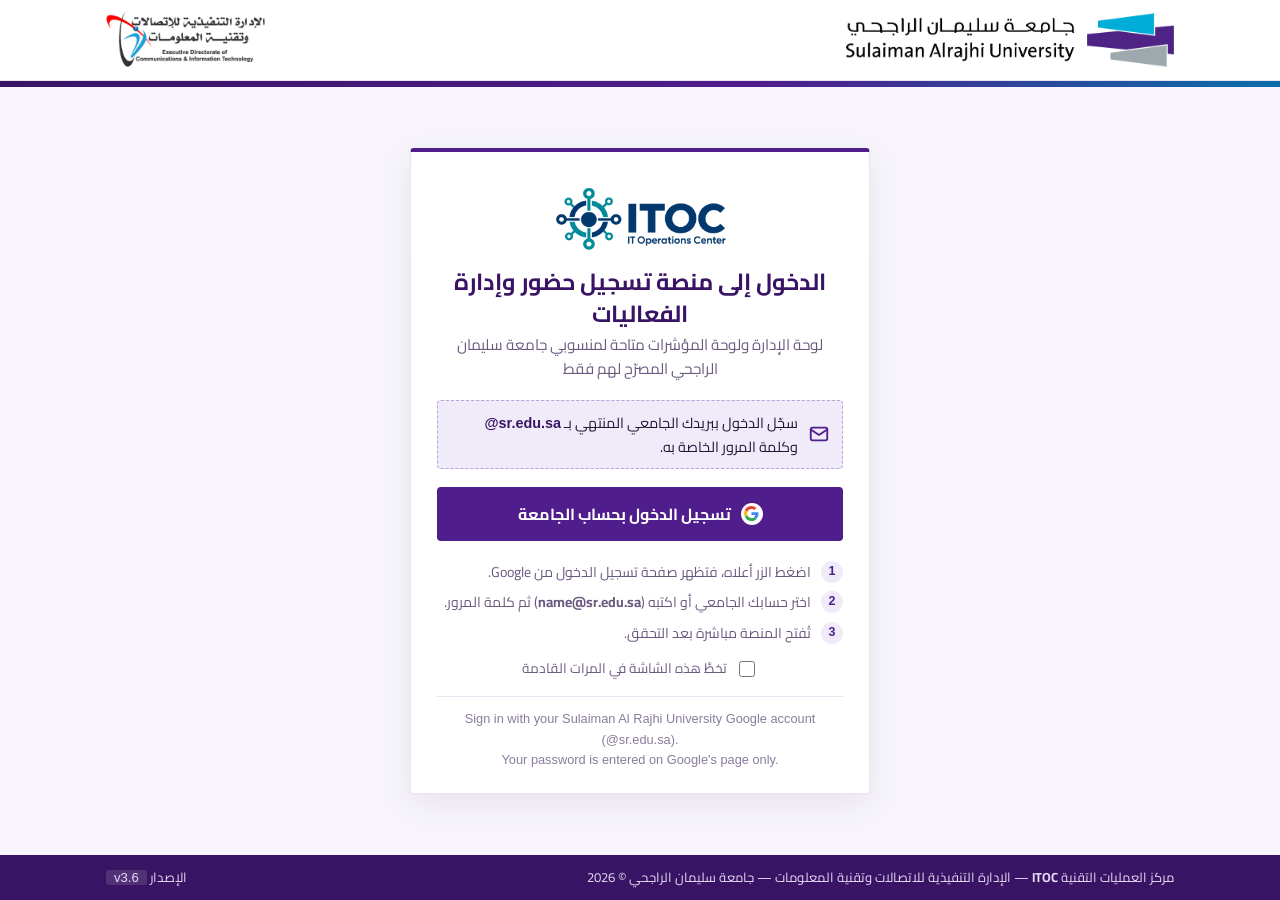
==== index.html @ d0f88512 "Add files via upload" ====
<!DOCTYPE html>
<html lang="ar" dir="rtl">
<head>
<meta charset="utf-8">
<meta name="viewport" content="width=device-width, initial-scale=1">
<meta name="version" content="3.6">
<title>تسجيل الدخول</title>
<link rel="icon" type="image/png" href="[data-uri]">
<link rel="preconnect" href="https://fonts.googleapis.com">
<link rel="preconnect" href="https://fonts.gstatic.com" crossorigin>
<link href="https://fonts.googleapis.com/css2?family=Cairo:wght@400;600;700;800&display=swap" rel="stylesheet">
<script>
  /* ▼▼▼ CONFIG — change per platform ▼▼▼ */
  var CONFIG = {
    WEB_APP_URL: "https://script.google.com/a/macros/sr.edu.sa/s/AKfycbz60Cf78S2Sr-kqqNytnZ51T4d-KA9jOjfLi05juL3gkk7K8-LDdbdSPSWmpkz78Y5x/exec",   // Apps Script deployment "Anyone within Sulaiman Al Rajhi University" (…/exec)
    TITLE:       "الدخول إلى منصة تسجيل حضور وإدارة الفعاليات",
    SUBTITLE:    "لوحة الإدارة ولوحة المؤشرات متاحة لمنسوبي جامعة سليمان الراجحي المصرّح لهم فقط",
    LOGO:        "[data-uri]",
    VERSION:     "3.6",
    KEY:         "events"                           // used for "skip next time"
  };
  /* ▲▲▲ CONFIG ▲▲▲ */
  var WEB_APP_URL = CONFIG.WEB_APP_URL;

  /* "Skip this screen next time" — per-browser preference; open with #login to show this screen again */
  (function () {
    try {
      if (location.hash !== "#login" && localStorage.getItem(CONFIG.KEY + "_skip_intro") === "1" && /^https:\/\/script\.google\.com\//.test(WEB_APP_URL)) location.replace(WEB_APP_URL);
    } catch (e) {}
  })();
</script>
<style>
:root{
  --purple:#501e8c; --purple-dark:#3a1464; --purple-light:#f0ebf8;
  --blue:#0a6eaa; --teal:#0a8a96; --bg:#f7f5fb; --ink:#241436; --muted:#6b5a80;
  --border:rgba(80,30,140,.12); --radius:4px;
}
*{box-sizing:border-box}
html,body{height:100%}
body{margin:0;display:flex;flex-direction:column;min-height:100vh;background:var(--bg);color:var(--ink);font-family:"Cairo",Tahoma,Arial,sans-serif;line-height:1.6}
.container{max-width:1100px;margin:0 auto;padding:0 16px;width:100%}

/* Official header band: SRU right, ICTD left */
.band{background:#fff;border-bottom:1px solid var(--border)}
.band .container{display:flex;align-items:center;justify-content:space-between;gap:16px;padding-top:10px;padding-bottom:10px}
.band img{display:block;height:54px;width:auto;max-width:44vw;object-fit:contain}
.band .ictd{height:60px}
.bar{height:6px;background:linear-gradient(90deg,var(--purple-dark),var(--purple) 60%,var(--blue))}

main{flex:1;display:grid;place-items:center;padding:32px 16px}
.card{width:100%;max-width:460px;background:#fff;border:1px solid var(--border);border-top:4px solid var(--purple);border-radius:var(--radius);padding:28px 26px 22px;box-shadow:0 10px 30px rgba(58,20,100,.08);text-align:center}
.card .logo{height:78px;width:auto;margin:0 auto 8px;display:block}
h1{margin:6px 0 4px;font-size:1.45rem;color:var(--purple-dark);line-height:1.35}
.sub{margin:0 0 18px;color:var(--muted);font-size:.95rem}

.domain{display:flex;align-items:center;gap:10px;background:var(--purple-light);border:1px dashed rgba(80,30,140,.35);border-radius:var(--radius);padding:10px 12px;margin-bottom:18px;text-align:right}
.domain svg{flex:none;width:22px;height:22px;color:var(--purple)}
.domain b{font-family:Arial,sans-serif;direction:ltr;unicode-bidi:isolate;color:var(--purple-dark)}
.domain span{font-size:.9rem}

.btn{display:flex;align-items:center;justify-content:center;gap:10px;width:100%;background:var(--purple);color:#fff;text-decoration:none;font:700 1rem "Cairo",Tahoma,Arial,sans-serif;padding:12px 16px;border-radius:var(--radius);border:0;cursor:pointer;transition:background .15s}
.btn:hover,.btn:focus-visible{background:var(--purple-dark);outline:none}
.btn .g{width:22px;height:22px;background:#fff;border-radius:50%;display:grid;place-items:center;flex:none}
.btn .g svg{width:15px;height:15px}

.steps{list-style:none;margin:20px 0 4px;padding:0;text-align:right;font-size:.88rem;color:var(--muted)}
.steps li{display:flex;gap:10px;align-items:flex-start;margin-bottom:8px}
.steps .n{flex:none;width:22px;height:22px;border-radius:50%;background:var(--purple-light);color:var(--purple);font-weight:800;font-size:.78rem;display:grid;place-items:center;font-family:Arial,sans-serif}

.skip{display:flex;align-items:center;justify-content:center;gap:8px;margin-top:14px;font-size:.85rem;color:var(--muted);cursor:pointer;user-select:none}
.skip input{accent-color:var(--purple);width:16px;height:16px}

.en{margin-top:16px;padding-top:12px;border-top:1px solid var(--border);direction:ltr;font-size:.8rem;color:#8a7c9c;font-family:Arial,sans-serif}

footer{background:var(--purple-dark);color:#e6dcf5;font-size:.82rem}
footer .container{display:flex;flex-wrap:wrap;gap:6px 16px;justify-content:space-between;padding-top:12px;padding-bottom:12px}
footer .ver{font-family:Arial,sans-serif;background:rgba(255,255,255,.12);padding:0 8px;border-radius:3px}

@media (max-width:520px){
  .band img{height:38px}.band .ictd{height:44px}
  .card{padding:22px 18px 18px}
  .card .logo{height:62px}
  h1{font-size:1.25rem}
}
</style>
</head>
<body>

<div class="band">
  <div class="container">
    <img src="[data-uri]" alt="جامعة سليمان الراجحي | Sulaiman Alrajhi University">
    <img class="ictd" src="[data-uri]" alt="الإدارة التنفيذية للاتصالات وتقنية المعلومات">
  </div>
</div>
<div class="bar"></div>

<main>
  <div class="card">
    <img class="logo" id="appLogo" src="[data-uri]" alt="">
    <h1 id="appTitle"></h1>
    <p class="sub" id="appSub"></p>

    <div class="domain">
      <svg viewBox="0 0 24 24" fill="none" stroke="currentColor" stroke-width="2" stroke-linecap="round" stroke-linejoin="round" aria-hidden="true"><rect x="3" y="5" width="18" height="14" rx="2"/><path d="m3 7 9 6 9-6"/></svg>
      <span>سجّل الدخول ببريدك الجامعي المنتهي بـ <b>@sr.edu.sa</b> وكلمة المرور الخاصة به.</span>
    </div>

    <a class="btn" id="go" href="#">
      <span class="g" aria-hidden="true">
        <svg viewBox="0 0 48 48"><path fill="#EA4335" d="M24 9.5c3.5 0 6.6 1.2 9.1 3.6l6.8-6.8C35.8 2.4 30.3 0 24 0 14.6 0 6.6 5.4 2.7 13.3l7.9 6.2C12.5 13.6 17.8 9.5 24 9.5z"/><path fill="#4285F4" d="M46.1 24.5c0-1.6-.1-3.1-.4-4.5H24v9h12.4c-.5 2.9-2.2 5.3-4.6 6.9l7.4 5.8c4.3-4 6.9-9.9 6.9-17.2z"/><path fill="#FBBC05" d="M10.6 28.5c-.5-1.4-.8-2.9-.8-4.5s.3-3.1.8-4.5l-7.9-6.2C1 16.6 0 20.2 0 24s1 7.4 2.7 10.7l7.9-6.2z"/><path fill="#34A853" d="M24 48c6.5 0 11.9-2.1 15.9-5.8l-7.4-5.8c-2.1 1.4-4.8 2.3-8.5 2.3-6.2 0-11.5-4.1-13.4-9.8l-7.9 6.2C6.6 42.6 14.6 48 24 48z"/></svg>
      </span>
      تسجيل الدخول بحساب الجامعة
    </a>

    <ol class="steps">
      <li><span class="n">1</span><span>اضغط الزر أعلاه، فتظهر صفحة تسجيل الدخول من Google.</span></li>
      <li><span class="n">2</span><span>اختر حسابك الجامعي أو اكتبه (<b dir="ltr">name@sr.edu.sa</b>) ثم كلمة المرور.</span></li>
      <li><span class="n">3</span><span>تُفتح المنصة مباشرة بعد التحقق.</span></li>
    </ol>

    <label class="skip"><input type="checkbox" id="skip"> تخطَّ هذه الشاشة في المرات القادمة</label>

    <div class="en">Sign in with your Sulaiman Al Rajhi University Google account (@sr.edu.sa).<br>Your password is entered on Google's page only.</div>
  </div>
</main>

<footer>
  <div class="container">
    <div>مركز العمليات التقنية <b dir="ltr">ITOC</b> — الإدارة التنفيذية للاتصالات وتقنية المعلومات — جامعة سليمان الراجحي © 2026</div>
    <div>الإصدار <span class="ver" dir="ltr" id="appVer"></span></div>
  </div>
</footer>

<script>
  var go = document.getElementById("go"), skip = document.getElementById("skip");
  if (!/^https:\/\/script\.google\.com\//.test(WEB_APP_URL)) {
    go.removeAttribute("href"); go.style.opacity = ".6"; go.style.cursor = "not-allowed";
    go.insertAdjacentHTML("afterend", '<p style="color:#b3261e;font-size:.85rem;margin:8px 0 0">لم يُضبط رابط المنصة بعد — ضع رابط النشر الآمن في CONFIG.WEB_APP_URL داخل index.html.</p>');
  } else go.href = WEB_APP_URL;
  document.title = CONFIG.TITLE + " | SRU";
  document.getElementById("appTitle").textContent = CONFIG.TITLE;
  document.getElementById("appSub").textContent = CONFIG.SUBTITLE;
  document.getElementById("appLogo").src = CONFIG.LOGO;
  document.getElementById("appVer").textContent = "v" + CONFIG.VERSION;
  var SKIP_KEY = CONFIG.KEY + "_skip_intro";
  try { skip.checked = localStorage.getItem(SKIP_KEY) === "1"; } catch (e) {}
  skip.addEventListener("change", function () {
    try { skip.checked ? localStorage.setItem(SKIP_KEY, "1") : localStorage.removeItem(SKIP_KEY); } catch (e) {}
  });
</script>
</body>
</html>
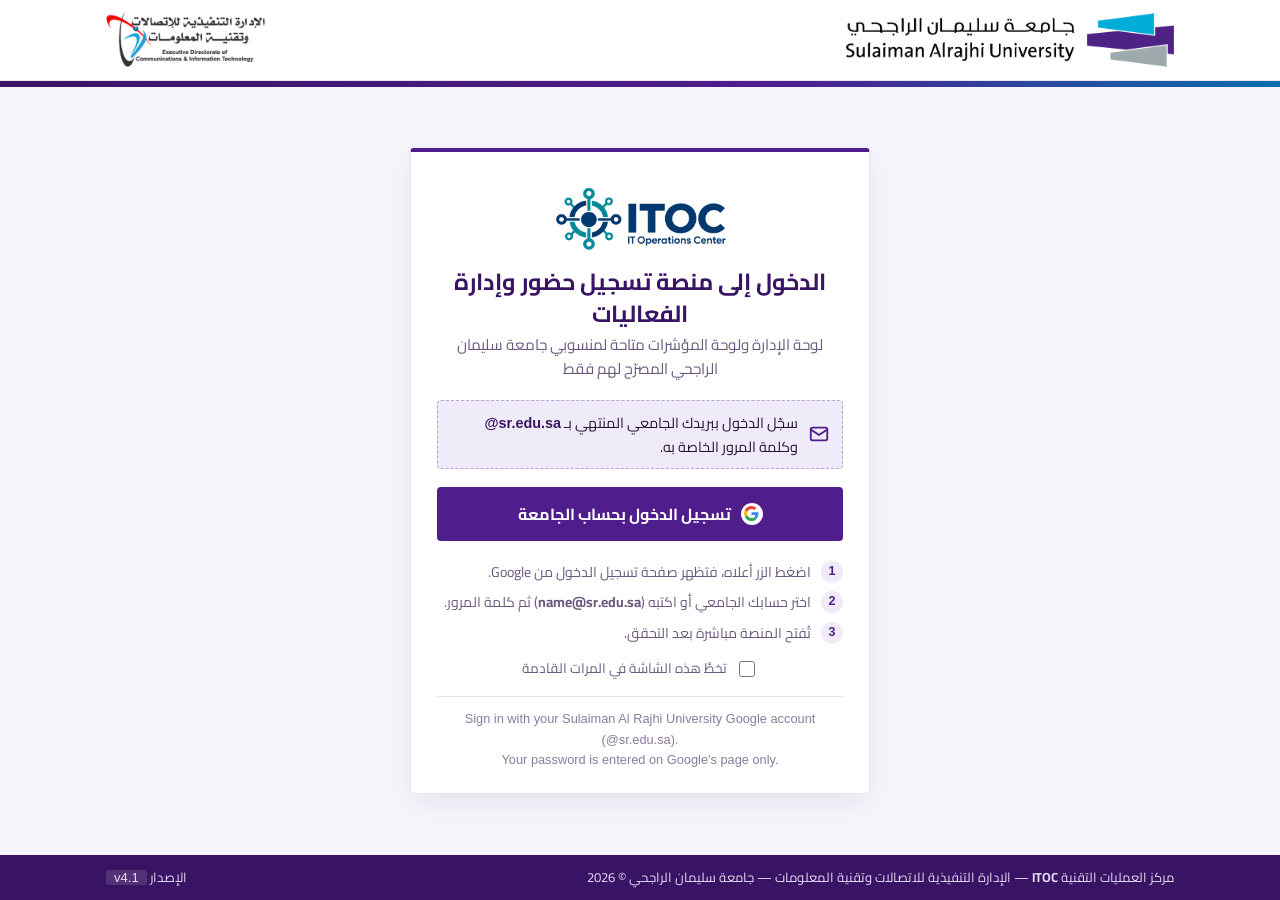
==== commit 4deb1d26: "Add files via upload" ====
--- a/index.html
+++ b/index.html
@@ -3,7 +3,7 @@
 <head>
 <meta charset="utf-8">
 <meta name="viewport" content="width=device-width, initial-scale=1">
-<meta name="version" content="3.6">
+<meta name="version" content="4.1">
 <title>تسجيل الدخول</title>
 <link rel="icon" type="image/png" href="[data-uri]">
 <link rel="preconnect" href="https://fonts.googleapis.com">
@@ -16,7 +16,7 @@
     TITLE:       "الدخول إلى منصة تسجيل حضور وإدارة الفعاليات",
     SUBTITLE:    "لوحة الإدارة ولوحة المؤشرات متاحة لمنسوبي جامعة سليمان الراجحي المصرّح لهم فقط",
     LOGO:        "[data-uri]",
-    VERSION:     "3.6",
+    VERSION:     "4.1",
     KEY:         "events"                           // used for "skip next time"
   };
   /* ▲▲▲ CONFIG ▲▲▲ */
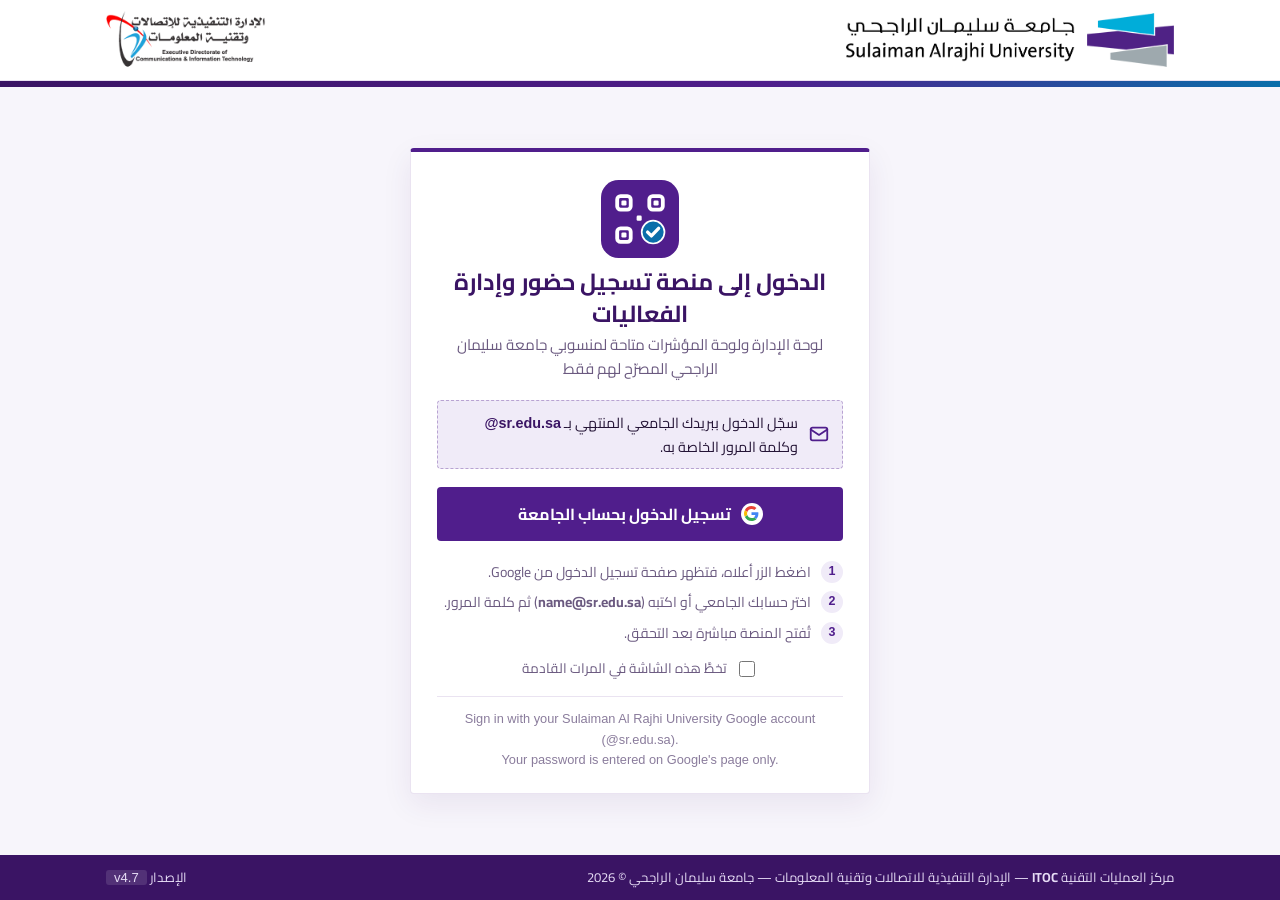
==== commit 99a0b2fc: "Add files via upload" ====
--- a/index.html
+++ b/index.html
@@ -3,9 +3,10 @@
 <head>
 <meta charset="utf-8">
 <meta name="viewport" content="width=device-width, initial-scale=1">
-<meta name="version" content="4.1">
+<meta name="version" content="4.7">
 <title>تسجيل الدخول</title>
-<link rel="icon" type="image/png" href="[data-uri]">
+<link rel="icon" type="image/svg+xml" href="[data-uri]">
+<link rel="apple-touch-icon" href="apple-touch-icon.png">
 <link rel="preconnect" href="https://fonts.googleapis.com">
 <link rel="preconnect" href="https://fonts.gstatic.com" crossorigin>
 <link href="https://fonts.googleapis.com/css2?family=Cairo:wght@400;600;700;800&display=swap" rel="stylesheet">
@@ -15,8 +16,8 @@
     WEB_APP_URL: "https://script.google.com/a/macros/sr.edu.sa/s/AKfycbz60Cf78S2Sr-kqqNytnZ51T4d-KA9jOjfLi05juL3gkk7K8-LDdbdSPSWmpkz78Y5x/exec",   // Apps Script deployment "Anyone within Sulaiman Al Rajhi University" (…/exec)
     TITLE:       "الدخول إلى منصة تسجيل حضور وإدارة الفعاليات",
     SUBTITLE:    "لوحة الإدارة ولوحة المؤشرات متاحة لمنسوبي جامعة سليمان الراجحي المصرّح لهم فقط",
-    LOGO:        "[data-uri]",
-    VERSION:     "4.1",
+    LOGO:        "[data-uri]",
+    VERSION:     "4.7",
     KEY:         "events"                           // used for "skip next time"
   };
   /* ▲▲▲ CONFIG ▲▲▲ */
@@ -96,7 +97,7 @@
 
 <main>
   <div class="card">
-    <img class="logo" id="appLogo" src="[data-uri]" alt="">
+    <img class="logo" id="appLogo" src="[data-uri]" alt="">
     <h1 id="appTitle"></h1>
     <p class="sub" id="appSub"></p>
 
@@ -107,7 +108,7 @@
 
     <a class="btn" id="go" href="#">
       <span class="g" aria-hidden="true">
-        <svg viewBox="0 0 48 48"><path fill="#EA4335" d="M24 9.5c3.5 0 6.6 1.2 9.1 3.6l6.8-6.8C35.8 2.4 30.3 0 24 0 14.6 0 6.6 5.4 2.7 13.3l7.9 6.2C12.5 13.6 17.8 9.5 24 9.5z"/><path fill="#4285F4" d="M46.1 24.5c0-1.6-.1-3.1-.4-4.5H24v9h12.4c-.5 2.9-2.2 5.3-4.6 6.9l7.4 5.8c4.3-4 6.9-9.9 6.9-17.2z"/><path fill="#FBBC05" d="M10.6 28.5c-.5-1.4-.8-2.9-.8-4.5s.3-3.1.8-4.5l-7.9-6.2C1 16.6 0 20.2 0 24s1 7.4 2.7 10.7l7.9-6.2z"/><path fill="#34A853" d="M24 48c6.5 0 11.9-2.1 15.9-5.8l-7.4-5.8c-2.1 1.4-4.8 2.3-8.5 2.3-6.2 0-11.5-4.1-13.4-9.8l-7.9 6.2C6.6 42.6 14.6 48 24 48z"/></svg>
+        <svg viewBox="0 0 48 48"><path fill="#EA4335" d="M24 9.5c3.5 0 6.6 1.2 9.1 3.6l6.8-6.8C35.8 2.4 30.3 0 24 0 14.6 0 6.6 5.4 2.7 13.3l7.9 6.2C12.5 13.6 17.8 9.5 24 9.5z"/><path fill="#4285F4" d="M46.1 24.5c0-1.6-.1-3.1-.4-4.5H24v9h12.4c-.5 2.9-2.2 5.3-4.7 6.9l7.4 5.8c4.3-4 6.9-9.9 6.9-17.2z"/><path fill="#FBBC05" d="M10.6 28.5c-.5-1.4-.8-2.9-.8-4.5s.3-3.1.8-4.5l-7.9-6.2C1 16.6 0 20.2 0 24s1 7.4 2.7 10.7l7.9-6.2z"/><path fill="#34A853" d="M24 48c6.5 0 11.9-2.1 15.9-5.8l-7.4-5.8c-2.1 1.4-4.8 2.3-8.5 2.3-6.2 0-11.5-4.7-13.4-9.8l-7.9 6.2C6.6 42.6 14.6 48 24 48z"/></svg>
       </span>
       تسجيل الدخول بحساب الجامعة
     </a>
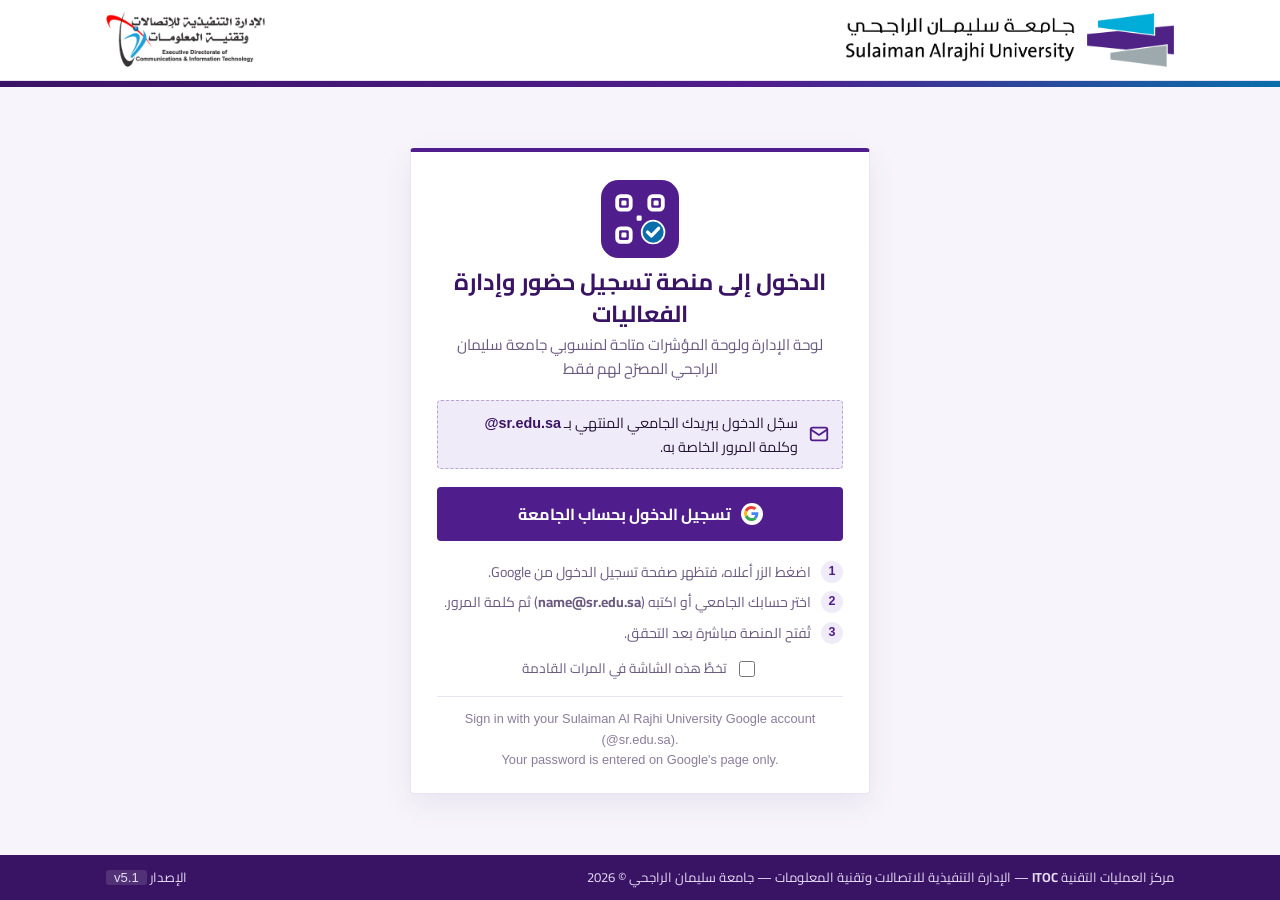
==== commit 486f6be4: "Add files via upload" ====
--- a/index.html
+++ b/index.html
@@ -3,7 +3,7 @@
 <head>
 <meta charset="utf-8">
 <meta name="viewport" content="width=device-width, initial-scale=1">
-<meta name="version" content="4.7">
+<meta name="version" content="5.1">
 <title>تسجيل الدخول</title>
 <link rel="icon" type="image/svg+xml" href="[data-uri]">
 <link rel="apple-touch-icon" href="apple-touch-icon.png">
@@ -17,7 +17,7 @@
     TITLE:       "الدخول إلى منصة تسجيل حضور وإدارة الفعاليات",
     SUBTITLE:    "لوحة الإدارة ولوحة المؤشرات متاحة لمنسوبي جامعة سليمان الراجحي المصرّح لهم فقط",
     LOGO:        "[data-uri]",
-    VERSION:     "4.7",
+    VERSION:     "5.1",
     KEY:         "events"                           // used for "skip next time"
   };
   /* ▲▲▲ CONFIG ▲▲▲ */
@@ -108,7 +108,7 @@
 
     <a class="btn" id="go" href="#">
       <span class="g" aria-hidden="true">
-        <svg viewBox="0 0 48 48"><path fill="#EA4335" d="M24 9.5c3.5 0 6.6 1.2 9.1 3.6l6.8-6.8C35.8 2.4 30.3 0 24 0 14.6 0 6.6 5.4 2.7 13.3l7.9 6.2C12.5 13.6 17.8 9.5 24 9.5z"/><path fill="#4285F4" d="M46.1 24.5c0-1.6-.1-3.1-.4-4.5H24v9h12.4c-.5 2.9-2.2 5.3-4.7 6.9l7.4 5.8c4.3-4 6.9-9.9 6.9-17.2z"/><path fill="#FBBC05" d="M10.6 28.5c-.5-1.4-.8-2.9-.8-4.5s.3-3.1.8-4.5l-7.9-6.2C1 16.6 0 20.2 0 24s1 7.4 2.7 10.7l7.9-6.2z"/><path fill="#34A853" d="M24 48c6.5 0 11.9-2.1 15.9-5.8l-7.4-5.8c-2.1 1.4-4.8 2.3-8.5 2.3-6.2 0-11.5-4.7-13.4-9.8l-7.9 6.2C6.6 42.6 14.6 48 24 48z"/></svg>
+        <svg viewBox="0 0 48 48"><path fill="#EA4335" d="M24 9.5c3.5 0 6.6 1.2 9.1 3.6l6.8-6.8C35.8 2.4 30.3 0 24 0 14.6 0 6.6 5.4 2.7 13.3l7.9 6.2C12.5 13.6 17.8 9.5 24 9.5z"/><path fill="#4285F4" d="M46.1 24.5c0-1.6-.1-3.1-.4-4.5H24v9h12.4c-.5 2.9-2.2 5.3-5.1 6.9l7.4 5.8c4.3-4 6.9-9.9 6.9-17.2z"/><path fill="#FBBC05" d="M10.6 28.5c-.5-1.4-.8-2.9-.8-4.5s.3-3.1.8-4.5l-7.9-6.2C1 16.6 0 20.2 0 24s1 7.4 2.7 10.7l7.9-6.2z"/><path fill="#34A853" d="M24 48c6.5 0 11.9-2.1 15.9-5.8l-7.4-5.8c-2.1 1.4-5.1 2.3-8.5 2.3-6.2 0-11.5-5.1-13.4-9.8l-7.9 6.2C6.6 42.6 14.6 48 24 48z"/></svg>
       </span>
       تسجيل الدخول بحساب الجامعة
     </a>
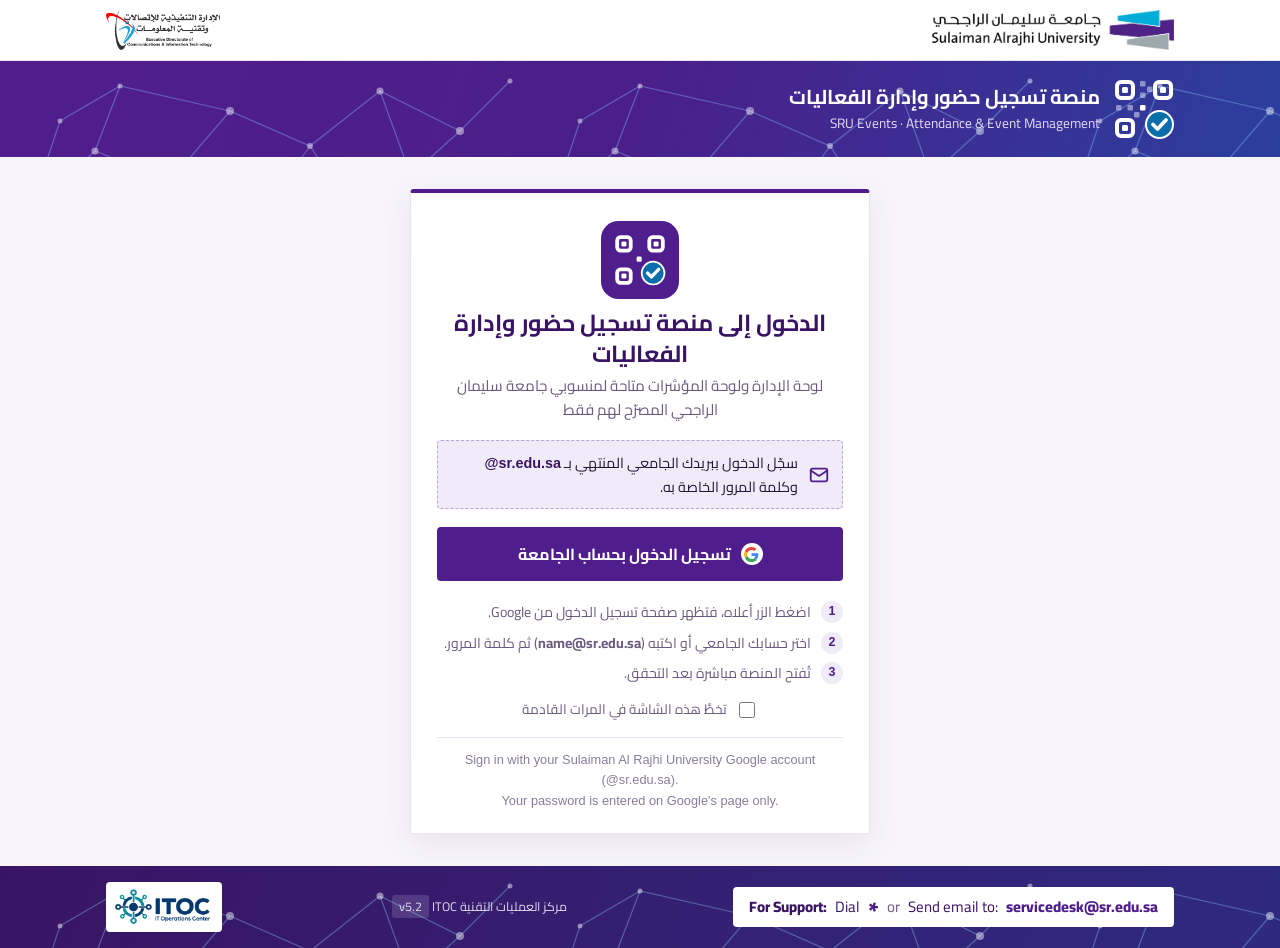
==== commit 5f0519a8: "Add files via upload" ====
--- a/index.html
+++ b/index.html
@@ -3,7 +3,7 @@
 <head>
 <meta charset="utf-8">
 <meta name="viewport" content="width=device-width, initial-scale=1">
-<meta name="version" content="5.1">
+<meta name="version" content="5.2">
 <title>تسجيل الدخول</title>
 <link rel="icon" type="image/svg+xml" href="[data-uri]">
 <link rel="apple-touch-icon" href="apple-touch-icon.png">
@@ -17,7 +17,7 @@
     TITLE:       "الدخول إلى منصة تسجيل حضور وإدارة الفعاليات",
     SUBTITLE:    "لوحة الإدارة ولوحة المؤشرات متاحة لمنسوبي جامعة سليمان الراجحي المصرّح لهم فقط",
     LOGO:        "[data-uri]",
-    VERSION:     "5.1",
+    VERSION:     "5.2",
     KEY:         "events"                           // used for "skip next time"
   };
   /* ▲▲▲ CONFIG ▲▲▲ */
@@ -83,17 +83,80 @@
   .card .logo{height:62px}
   h1{font-size:1.25rem}
 }
+/* ===== SRU Brand Kit v1.0 — embedded fallback copy (the linked kit files below override it) ===== */
+/*!
+ * SRU Shell — brand bar + footer · v1.0 (2026-10-22)
+ * الشريط الأبيض للشعارات + التذييل الموحّد لمشاريع ICTD / ITOC — جامعة سليمان الراجحي
+ * Source of truth: SRU_IDENTITY.md (purple #501e8c, purple-dark #3a1464, blue #0a6eaa, radius 4px, Cairo, RTL)
+ * Pair with sru-tech-bg.css (header band = .sru-tech-bg, footer = .sru-tech-bg-dark).
+ */
+.sru-brandbar{background:#fff;border-bottom:1px solid rgba(80,30,140,.12)}
+.sru-brandbar .in{max-width:1100px;margin:0 auto;padding:10px 16px;display:flex;justify-content:space-between;align-items:center;gap:16px}
+.sru-brandbar img{display:block;height:40px;width:auto;max-width:46%}
+@media (max-width:480px){.sru-brandbar img{height:32px}}
+
+.sru-footer{color:#fff}
+.sru-footer .in{max-width:1100px;margin:0 auto;padding:16px;display:flex;justify-content:space-between;align-items:center;gap:16px;flex-wrap:wrap}
+.sru-support{direction:ltr;background:#fff;color:#3a1464;border-radius:4px;padding:8px 16px;display:flex;align-items:center;gap:8px;flex-wrap:wrap;font-size:15px;font-family:'Cairo',Tahoma,Arial,sans-serif}
+.sru-support b{font-weight:800}
+.sru-support .star{font-size:26px;font-weight:800;line-height:.6;padding-top:8px;color:#501e8c}
+.sru-support .or{color:#6b5a80}
+.sru-support a{color:#501e8c;font-weight:800;text-decoration:none}
+.sru-itoc{display:block;background:#fff;border-radius:4px;padding:5px 9px;line-height:0}
+.sru-itoc img{height:40px;width:auto;display:block}
+.sru-itoc:focus-visible,.sru-support a:focus-visible{outline:2px solid #fff;outline-offset:2px}
+@media print{.sru-footer{display:none}}
+
+/*!
+ * SRU Tech Background · Network — v1.0 (2026-10-22)
+ * نمط الخلفية التقنية الموحّد لمشاريع ICTD / ITOC — جامعة سليمان الراجحي
+ * Approved: option C «شبكة متصلة متحركة» (Coffee with IT v3.4)
+ *
+ * Usage:
+ *   <section class="hero sru-tech-bg">…</section>        ← purple header band
+ *   <footer class="sru-tech-bg-dark">…</footer>          ← dark footer
+ * Children stay above the pattern automatically (isolation + z-index:-1).
+ * Motion stops for users with "reduce motion"; pattern is removed when printing.
+ * Pair with: logos 40px high in the white brand bar, app mark 60px in the header band.
+ */
+/* ===== SRU Tech Background · Network (نمط الخلفية التقنية — شبكة متصلة متحركة) · v1.0 ===== */
+.sru-tech-bg,.sru-tech-bg-dark{position:relative;overflow:hidden;isolation:isolate}
+.sru-tech-bg{background:#501e8c linear-gradient(110deg,#501e8c 0%,#4a1f8a 50%,#2b3f9e 100%)}
+.sru-tech-bg-dark{background:#3a1464 linear-gradient(110deg,#3a1464 0%,#2e2a80 100%)}
+.sru-tech-bg::before,.sru-tech-bg-dark::before{content:"";position:absolute;inset:0;z-index:-1;pointer-events:none;
+  background-image:url('data:image/svg+xml,%3Csvg%20xmlns%3D%22http%3A//www.w3.org/2000/svg%22%20width%3D%22520%22%20height%3D%22200%22%20viewBox%3D%220%200%20520%20200%22%3E%3Cg%20fill%3D%22none%22%20stroke%3D%22%238fd3ff%22%20stroke-opacity%3D%22.35%22%20stroke-width%3D%221.2%22%3E%3Cpath%20d%3D%22M30%20150L95%2090L170%20120L230%2050L310%2085L380%2030L460%2070L510%2020%22/%3E%3Cpath%20d%3D%22M95%2090L120%2025L230%2050%22/%3E%3Cpath%20d%3D%22M170%20120L250%20170L310%2085L360%20160L460%2070%22/%3E%3Cpath%20d%3D%22M380%2030L420%20140L360%20160%22/%3E%3Cpath%20d%3D%22M30%20150L60%2060L120%2025%22/%3E%3C/g%3E%3Cg%20fill%3D%22%23ffffff%22%20fill-opacity%3D%22.45%22%3E%3Ccircle%20cx%3D%2230%22%20cy%3D%22150%22%20r%3D%223%22/%3E%3Ccircle%20cx%3D%2295%22%20cy%3D%2290%22%20r%3D%223.5%22/%3E%3Ccircle%20cx%3D%22170%22%20cy%3D%22120%22%20r%3D%223%22/%3E%3Ccircle%20cx%3D%22230%22%20cy%3D%2250%22%20r%3D%224%22/%3E%3Ccircle%20cx%3D%22310%22%20cy%3D%2285%22%20r%3D%223%22/%3E%3Ccircle%20cx%3D%22380%22%20cy%3D%2230%22%20r%3D%223.5%22/%3E%3Ccircle%20cx%3D%22460%22%20cy%3D%2270%22%20r%3D%224%22/%3E%3Ccircle%20cx%3D%22510%22%20cy%3D%2220%22%20r%3D%222.5%22/%3E%3Ccircle%20cx%3D%22120%22%20cy%3D%2225%22%20r%3D%222.5%22/%3E%3Ccircle%20cx%3D%22250%22%20cy%3D%22170%22%20r%3D%223%22/%3E%3Ccircle%20cx%3D%22360%22%20cy%3D%22160%22%20r%3D%223%22/%3E%3Ccircle%20cx%3D%22420%22%20cy%3D%22140%22%20r%3D%222.5%22/%3E%3Ccircle%20cx%3D%2260%22%20cy%3D%2260%22%20r%3D%222.5%22/%3E%3C/g%3E%3C/svg%3E');background-size:520px 200px;animation:sruNetDrift 40s linear infinite}
+@keyframes sruNetDrift{from{background-position:0 0}to{background-position:-520px 0}}
+@media (prefers-reduced-motion:reduce){.sru-tech-bg::before,.sru-tech-bg-dark::before{animation:none}}
+@media print{.sru-tech-bg,.sru-tech-bg-dark{background:#fff!important}.sru-tech-bg::before,.sru-tech-bg-dark::before{display:none}}
+/* ===== end SRU Tech Background ===== */
+
+/* Platform glue for SRU Brand Kit v1.0 (v5.2) */
+.brand-band img{height:40px!important;width:auto!important;max-width:46vw!important}
+@media(max-width:480px){.brand-band img{height:32px!important}}
+.sru-footer .sru-foot-ver{font-size:12.5px;color:#e4d9f3;font-family:'Cairo',Tahoma,Arial,sans-serif}
+.sru-footer .sru-foot-ver .v{direction:ltr;unicode-bidi:isolate;background:rgba(255,255,255,.14);padding:0 7px;border-radius:3px;margin-inline-start:4px}
+
+.band img{height:40px!important}.band .ictd{height:40px!important}
+@media (max-width:480px){.band img,.band .ictd{height:32px!important}}
+.lp-hero{color:#fff;flex:none}
+body>.sru-footer{flex:none}
+.lp-hero .container{display:flex;align-items:center;gap:14px;padding-top:18px;padding-bottom:18px}
+.lp-hero img{width:60px;height:60px;flex:none}
+.lp-hero h2{margin:0;font-size:1.25rem;line-height:1.4}
+.lp-hero p{margin:2px 0 0;font-size:.85rem;color:#e4d9f3;direction:ltr;text-align:right}
 </style>
+<link rel="stylesheet" href="https://ictsru.github.io/brand/css/sru-shell.css">
+<link rel="stylesheet" href="https://ictsru.github.io/brand/css/sru-tech-bg.css">
 </head>
 <body>
 
 <div class="band">
   <div class="container">
-    <img src="[data-uri]" alt="جامعة سليمان الراجحي | Sulaiman Alrajhi University">
-    <img class="ictd" src="[data-uri]" alt="الإدارة التنفيذية للاتصالات وتقنية المعلومات">
+    <img src="[data-uri]" alt="جامعة سليمان الراجحي | Sulaiman Alrajhi University">
+    <img class="ictd" src="[data-uri]" alt="الإدارة التنفيذية للاتصالات وتقنية المعلومات">
   </div>
 </div>
-<div class="bar"></div>
+<section class="lp-hero sru-tech-bg"><div class="container"><img src="[data-uri]" alt=""><div><h2>منصة تسجيل حضور وإدارة الفعاليات</h2><p>SRU Events · Attendance &amp; Event Management</p></div></div></section>
 
 <main>
   <div class="card">
@@ -108,7 +171,7 @@
 
     <a class="btn" id="go" href="#">
       <span class="g" aria-hidden="true">
-        <svg viewBox="0 0 48 48"><path fill="#EA4335" d="M24 9.5c3.5 0 6.6 1.2 9.1 3.6l6.8-6.8C35.8 2.4 30.3 0 24 0 14.6 0 6.6 5.4 2.7 13.3l7.9 6.2C12.5 13.6 17.8 9.5 24 9.5z"/><path fill="#4285F4" d="M46.1 24.5c0-1.6-.1-3.1-.4-4.5H24v9h12.4c-.5 2.9-2.2 5.3-5.1 6.9l7.4 5.8c4.3-4 6.9-9.9 6.9-17.2z"/><path fill="#FBBC05" d="M10.6 28.5c-.5-1.4-.8-2.9-.8-4.5s.3-3.1.8-4.5l-7.9-6.2C1 16.6 0 20.2 0 24s1 7.4 2.7 10.7l7.9-6.2z"/><path fill="#34A853" d="M24 48c6.5 0 11.9-2.1 15.9-5.8l-7.4-5.8c-2.1 1.4-5.1 2.3-8.5 2.3-6.2 0-11.5-5.1-13.4-9.8l-7.9 6.2C6.6 42.6 14.6 48 24 48z"/></svg>
+        <svg viewBox="0 0 48 48"><path fill="#EA4335" d="M24 9.5c3.5 0 6.6 1.2 9.1 3.6l6.8-6.8C35.8 2.4 30.3 0 24 0 14.6 0 6.6 5.4 2.7 13.3l7.9 6.2C12.5 13.6 17.8 9.5 24 9.5z"/><path fill="#4285F4" d="M46.1 24.5c0-1.6-.1-3.1-.4-4.5H24v9h12.4c-.5 2.9-2.2 5.3-5.2 6.9l7.4 5.8c4.3-4 6.9-9.9 6.9-17.2z"/><path fill="#FBBC05" d="M10.6 28.5c-.5-1.4-.8-2.9-.8-4.5s.3-3.1.8-4.5l-7.9-6.2C1 16.6 0 20.2 0 24s1 7.4 2.7 10.7l7.9-6.2z"/><path fill="#34A853" d="M24 48c6.5 0 11.9-2.1 15.9-5.8l-7.4-5.8c-2.1 1.4-5.2 2.3-8.5 2.3-6.2 0-11.5-5.2-13.4-9.8l-7.9 6.2C6.6 42.6 14.6 48 24 48z"/></svg>
       </span>
       تسجيل الدخول بحساب الجامعة
     </a>
@@ -125,12 +188,11 @@
   </div>
 </main>
 
-<footer>
-  <div class="container">
-    <div>مركز العمليات التقنية <b dir="ltr">ITOC</b> — الإدارة التنفيذية للاتصالات وتقنية المعلومات — جامعة سليمان الراجحي © 2026</div>
-    <div>الإصدار <span class="ver" dir="ltr" id="appVer"></span></div>
-  </div>
-</footer>
+<footer class="sru-footer sru-tech-bg-dark"><div class="in">
+  <div class="sru-support"><b>For Support:</b> Dial <span class="star">*</span> <span class="or">or</span> Send email to: <a href="mailto:servicedesk@sr.edu.sa">servicedesk@sr.edu.sa</a></div>
+  <span class="sru-foot-ver">مركز العمليات التقنية ITOC <span class="v" id="appVer"></span></span>
+  <a class="sru-itoc" href="https://ictsru.github.io/ITOC/#forms" target="_blank" rel="noopener"><img src="[data-uri]" alt="ITOC — IT Operations Center"></a>
+</div></footer>
 
 <script>
   var go = document.getElementById("go"), skip = document.getElementById("skip");
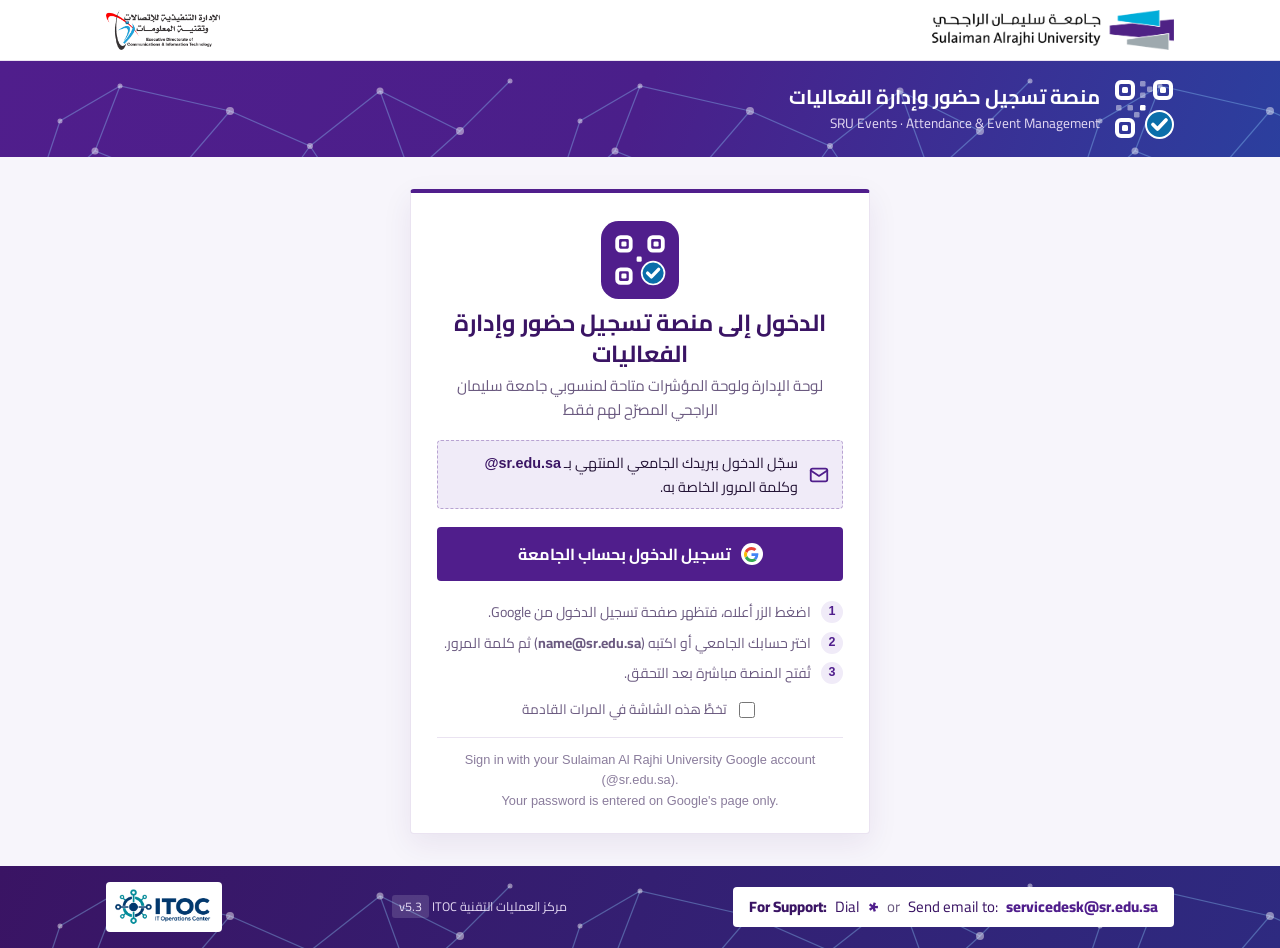
==== commit aa20d191: "Add files via upload" ====
--- a/index.html
+++ b/index.html
@@ -3,7 +3,7 @@
 <head>
 <meta charset="utf-8">
 <meta name="viewport" content="width=device-width, initial-scale=1">
-<meta name="version" content="5.2">
+<meta name="version" content="5.3">
 <title>تسجيل الدخول</title>
 <link rel="icon" type="image/svg+xml" href="[data-uri]">
 <link rel="apple-touch-icon" href="apple-touch-icon.png">
@@ -17,7 +17,7 @@
     TITLE:       "الدخول إلى منصة تسجيل حضور وإدارة الفعاليات",
     SUBTITLE:    "لوحة الإدارة ولوحة المؤشرات متاحة لمنسوبي جامعة سليمان الراجحي المصرّح لهم فقط",
     LOGO:        "[data-uri]",
-    VERSION:     "5.2",
+    VERSION:     "5.3",
     KEY:         "events"                           // used for "skip next time"
   };
   /* ▲▲▲ CONFIG ▲▲▲ */
@@ -171,7 +171,7 @@
 
     <a class="btn" id="go" href="#">
       <span class="g" aria-hidden="true">
-        <svg viewBox="0 0 48 48"><path fill="#EA4335" d="M24 9.5c3.5 0 6.6 1.2 9.1 3.6l6.8-6.8C35.8 2.4 30.3 0 24 0 14.6 0 6.6 5.4 2.7 13.3l7.9 6.2C12.5 13.6 17.8 9.5 24 9.5z"/><path fill="#4285F4" d="M46.1 24.5c0-1.6-.1-3.1-.4-4.5H24v9h12.4c-.5 2.9-2.2 5.3-5.2 6.9l7.4 5.8c4.3-4 6.9-9.9 6.9-17.2z"/><path fill="#FBBC05" d="M10.6 28.5c-.5-1.4-.8-2.9-.8-4.5s.3-3.1.8-4.5l-7.9-6.2C1 16.6 0 20.2 0 24s1 7.4 2.7 10.7l7.9-6.2z"/><path fill="#34A853" d="M24 48c6.5 0 11.9-2.1 15.9-5.8l-7.4-5.8c-2.1 1.4-5.2 2.3-8.5 2.3-6.2 0-11.5-5.2-13.4-9.8l-7.9 6.2C6.6 42.6 14.6 48 24 48z"/></svg>
+        <svg viewBox="0 0 48 48"><path fill="#EA4335" d="M24 9.5c3.5 0 6.6 1.2 9.1 3.6l6.8-6.8C35.8 2.4 30.3 0 24 0 14.6 0 6.6 5.4 2.7 13.3l7.9 6.2C12.5 13.6 17.8 9.5 24 9.5z"/><path fill="#4285F4" d="M46.1 24.5c0-1.6-.1-3.1-.4-4.5H24v9h12.4c-.5 2.9-2.2 5.3-5.3 6.9l7.4 5.8c4.3-4 6.9-9.9 6.9-17.2z"/><path fill="#FBBC05" d="M10.6 28.5c-.5-1.4-.8-2.9-.8-4.5s.3-3.1.8-4.5l-7.9-6.2C1 16.6 0 20.2 0 24s1 7.4 2.7 10.7l7.9-6.2z"/><path fill="#34A853" d="M24 48c6.5 0 11.9-2.1 15.9-5.8l-7.4-5.8c-2.1 1.4-5.3 2.3-8.5 2.3-6.2 0-11.5-5.3-13.4-9.8l-7.9 6.2C6.6 42.6 14.6 48 24 48z"/></svg>
       </span>
       تسجيل الدخول بحساب الجامعة
     </a>
